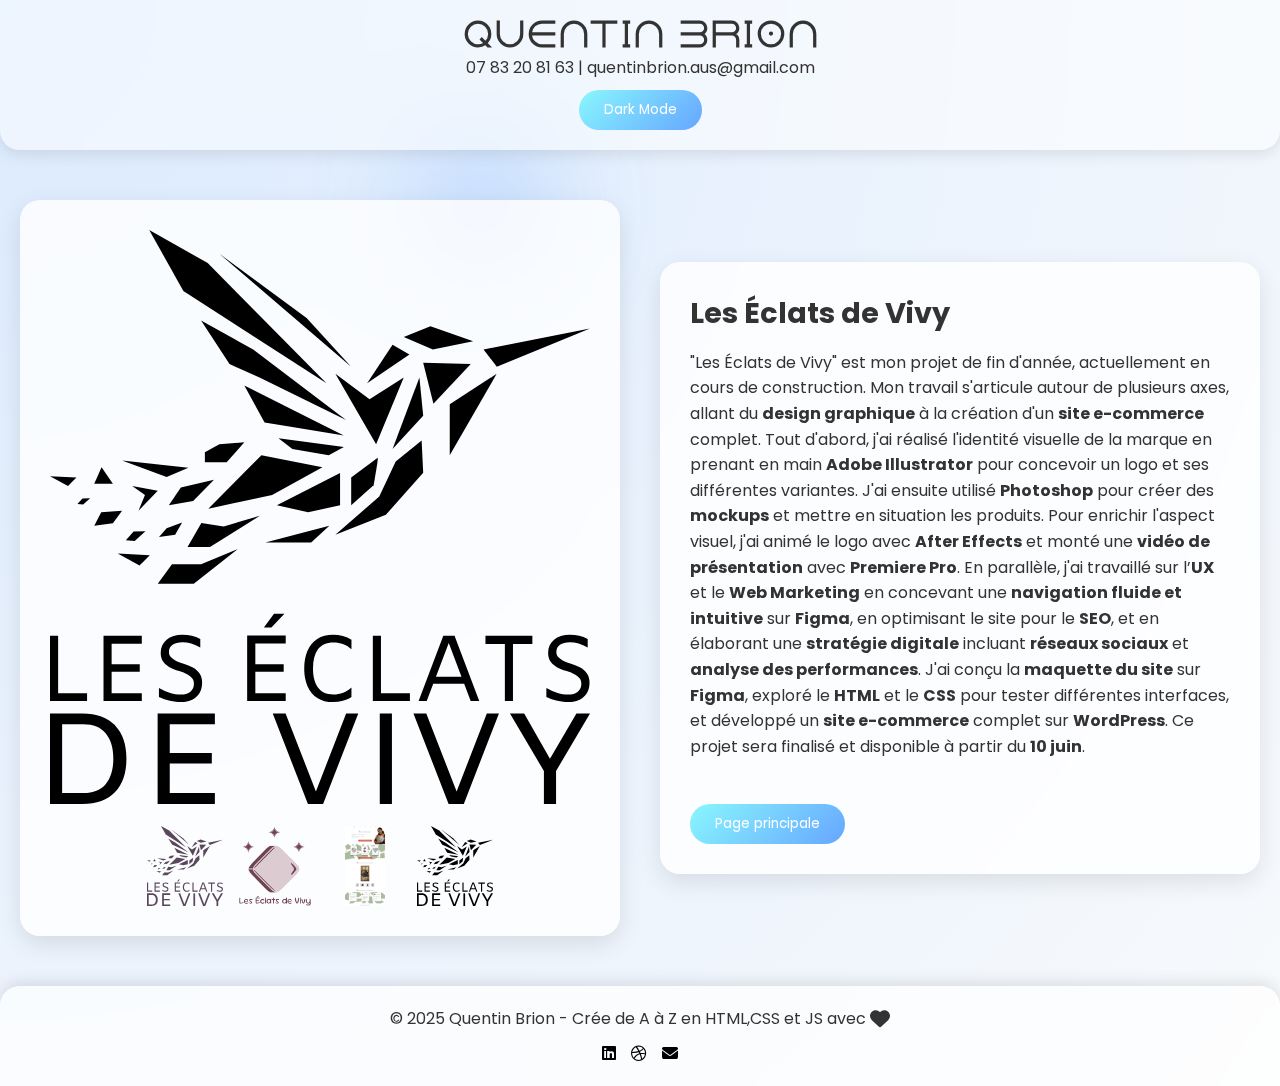
==== projet1.html @ e2d25cd6 "Ajout du portfolio" ====
<!DOCTYPE html>
<html lang="fr">
<head>
    <meta charset="UTF-8">
    <meta name="viewport" content="width=device-width, initial-scale=1.0">
    <title>Détail Projet UX/UI</title>
    <link rel="stylesheet" href="styles.css">
    <link rel="preconnect" href="https://fonts.googleapis.com">
    <link rel="preconnect" href="https://fonts.gstatic.com" crossorigin>
    <link href="https://fonts.googleapis.com/css2?family=Poppins:wght@400;600;700&display=swap" rel="stylesheet">
    <link rel="stylesheet" href="https://cdnjs.cloudflare.com/ajax/libs/font-awesome/6.5.1/css/all.min.css">
    

</head>
<body>

    <header class="header">
        <h1>Quentin Brion</h1>
        <p>07 83 20 81 63 | quentinbrion.aus@gmail.com</p>
        <button id="darkmode-btn">Dark Mode 🌙</button>
    </header>

<div class="container">

    <div class="carousel">
        <div class="main-image">
            <img id="currentImage" src="Leseclatsdevivy/Logoblack.svg" alt="Projet principal">
        </div>
        <div class="thumbnails">
            <img src="Leseclatsdevivy/logobleuviollet.svg" alt="image1" onclick="changeImage(this)">
            <img src="Leseclatsdevivy/logovivybis.png" alt="image2" onclick="changeImage(this)">
            <img src="Leseclatsdevivy/Maquetteencours.png" alt="image3" onclick="changeImage(this)">
            <img src="Leseclatsdevivy/Logoblack.svg" alt="image0" onclick="changeImage(this)">
        </div>
    </div>

    <div class="description">
        <h2>Les Éclats de Vivy</h2>
        <p>
            "Les Éclats de Vivy" est mon projet de fin d'année, actuellement en cours de construction. Mon travail s'articule autour de plusieurs axes, allant du <strong>design graphique</strong> à la création d'un <strong>site e-commerce</strong> complet.  
        Tout d'abord, j'ai réalisé l'identité visuelle de la marque en prenant en main <strong>Adobe Illustrator</strong> pour concevoir un logo et ses différentes variantes. J'ai ensuite utilisé <strong>Photoshop</strong> pour créer des <strong>mockups</strong> et mettre en situation les produits. Pour enrichir l'aspect visuel, j'ai animé le logo avec <strong>After Effects</strong> et monté une <strong>vidéo de présentation</strong> avec <strong>Premiere Pro</strong>.  
        En parallèle, j'ai travaillé sur l’<strong>UX</strong> et le <strong>Web Marketing</strong> en concevant une <strong>navigation fluide et intuitive</strong> sur <strong>Figma</strong>, en optimisant le site pour le <strong>SEO</strong>, et en élaborant une <strong>stratégie digitale</strong> incluant <strong>réseaux sociaux</strong> et <strong>analyse des performances</strong>. J'ai conçu la <strong>maquette du site</strong> sur <strong>Figma</strong>, exploré le <strong>HTML</strong> et le <strong>CSS</strong> pour tester différentes interfaces, et développé un <strong>site e-commerce</strong> complet sur <strong>WordPress</strong>.  
        Ce projet sera finalisé et disponible à partir du <strong>10 juin</strong>.
            
        </p>
        <button class="btn-more" onclick="location.href='index.html'">Page principale</button>
    </div>

</div>
<footer class="footer">
    <div class="footer-content">
        <p>&copy; 2025 Quentin Brion - Crée de A à Z en HTML,CSS et JS avec   <i class="fa-solid fa-heart fa-beat fa-lg" style="--fa-animation-duration: 2s;"></i></p>
        <div class="social-icons">
            <a href="https://www.linkedin.com/in/brion-quentin-31aba4240/" target="_blank" class="icon linkedin">
                <i class="fa-brands fa-linkedin"></i>
            </a>
            <a href="https://dribbble.com/QuentinUXUI" target="_blank" class="icon dribble">
                <i class="fa-brands fa-dribbble"></i>
            </a>
            <a href="mailto:quentinbrion.aus@gmail.com" class="icon email">
                <i class="fa-solid fa-envelope"></i>
            </a>
        </div>
    </div>
</footer>
<script>
    function changeImage(thumbnail) {
        let mainImage = document.getElementById('currentImage');
        mainImage.src = thumbnail.src;

        // Réinitialisation des dimensions pour éviter la distorsion
        mainImage.style.width = "100%";
        mainImage.style.height = "auto"; // Garde les proportions
        mainImage.style.objectFit = "contain"; // Assure un bon affichage sans déformation
    }
</script>
<script>
    const btn = document.getElementById('darkmode-btn');
    const body = document.body;

    function toggleDarkMode() {
        body.classList.toggle('dark-mode');

        if (body.classList.contains('dark-mode')) {
            localStorage.setItem('darkMode', 'enabled');
            btn.textContent = 'Light Mode';
        } else {
            localStorage.setItem('darkMode', 'disabled');
            btn.textContent = 'Dark Mode';
        }
    }

    btn.addEventListener('click', toggleDarkMode);

    window.addEventListener('load', () => {
        if (localStorage.getItem('darkMode') === 'enabled') {
            body.classList.add('dark-mode');
            btn.textContent = 'Light Mode';
        } else {
            btn.textContent = 'Dark Mode';
        }
    });
</script>

</body>
</html>
---- styles.css ----
/* Reset et généralités */
* {
    margin: 0;
    padding: 0;
    box-sizing: border-box;
    font-family: 'Poppins', sans-serif;
}
@font-face {
    font-family: dune;
    src: url(Dune_Rise.otf);
}
h1{
    font-family: dune, Poppins, sans-serif;
}
/* Styles globaux */
body {
    background: radial-gradient(circle at top left, #dbeafe, #f8fafc);
    color: #333;
    overflow-x: hidden;
    position: relative;
}

body::before {
    content: '';
    position: absolute;
    top: 10%;
    left: 30%;
    width: 200px;
    height: 200px;
    background: radial-gradient(circle, rgba(102,166,255,0.5) 10%, transparent 80%);
    filter: blur(50px);
    opacity: 0.7;
    pointer-events: none;
}

/* Header */
.header {
    position: sticky;
    top: 0;
    z-index: 10;
    backdrop-filter: blur(20px);
    background: rgba(255, 255, 255, 0.5);
    padding: 20px;
    text-align: center;
    box-shadow: 0 4px 15px rgba(0, 0, 0, 0.1);
    border-radius: 0 0 20px 20px;
}

/* Photo de profil */
.profile-photo {
    position: absolute;
    left: 50%;
    transform: translateX(-50%);
    width: 150px;
    height: 150px;
    border-radius: 50%;
    background-image: url('../Portfolio/Photo/maphoto.png');
    background-size: cover;
    background-position: center;
    border: 5px solid rgba(255, 255, 255, 0.3);
    box-shadow: 0 4px 15px rgba(0,0,0,0.5);
    z-index: 9;
    top: 180px;
}

/* Introduction */
.intro {
    display: flex;
    justify-content: center;
    align-items: center;
    padding: 20px;
    margin-top: 100px;
}

.card {
    position: relative;
    background: rgba(255, 255, 255, 0.7);
    backdrop-filter: blur(25px);
    border-radius: 20px;
    padding-top: 80px;
    padding-bottom: 50px;
    padding-left: 40px;
    padding-right: 40px;
    margin-top: 0px;
    width: 100%;
    max-width: 1200px;
    text-align: center;
    box-shadow: 0 8px 32px rgba(0,0,0,0.1);
}

/* Boutons */
.btn-cv, .btn-more, .btn-contact {
    padding: 10px 25px;
    background: linear-gradient(135deg, #89f7fe, #66a6ff);
    color: #fff;
    border: none;
    border-radius: 30px;
    cursor: pointer;
    transition: transform 0.3s, box-shadow 0.3s;
    margin-top: 20px;
    text-decoration: none;
}

.btn-cv:hover, .btn-more:hover, .btn-contact:hover {
    transform: scale(1.1);
    box-shadow: 0 8px 20px rgba(102,166,255,0.5);
}

/* Projets */
.projects {
    display: flex;
    justify-content: center;
    gap: 30px;
    padding: 50px;
    flex-wrap: wrap;
}

.project-card {
    background: rgba(255,255,255,0.8);
    backdrop-filter: blur(15px);
    border-radius: 20px;
    padding: 20px;
    width: 300px;
    text-align: center;
    box-shadow: 0 8px 25px rgba(0,0,0,0.1);
    transition: transform 0.3s, box-shadow 0.3s;
}

.project-card:hover {
    transform: translateY(-10px);
    box-shadow: 0 12px 30px rgba(0,0,0,0.2);
}

.project-card img {
    width: 100%;
    height: 180px;
    object-fit: contain;
    border-radius: 15px;
}
.project-card p{
    margin-top: 20px;
}
.iframe{
    width: 100%;
    height: 180px;
    object-fit: contain;
    border: none;
}

/* Carrousel et description */
.container {
    display: flex;
    gap: 40px;
    justify-content: center;
    align-items: center;
    flex-wrap: wrap;
    padding-top: 50px;
}

.carousel, .description {
    background: rgba(255,255,255,0.8);
    backdrop-filter: blur(15px);
    border-radius: 20px;
    padding: 30px;
    box-shadow: 0 8px 25px rgba(0,0,0,0.1);
    max-width: 600px;
    flex: 1;
}

.main-image img {
    width: 100%;
    height: auto;
    object-fit: contain; /* L'image s'ajuste sans être déformée */
    transition: opacity 0.3s ease-in-out;
}


.thumbnails {
    display: flex;
    gap: 10px;
    margin-top: 15px;
    justify-content: center;
}

.thumbnails img {
    width: 80px;
    height: 80px;
    object-fit: contain;
    cursor: pointer;
    transition: transform 0.3s, opacity 0.3s;
}

#currentImage{
    object-fit: contain;
}
.thumbnails img:hover {
    transform: scale(1.1);
    opacity: 0.8;
}

.description h2 {
    margin-bottom: 15px;
    font-size: 1.8rem;
}

.description p {
    margin-bottom: 25px;
    line-height: 1.6;
}

.footer {
    width: 100%;
    background: rgba(255, 255, 255, 0.7);
    backdrop-filter: blur(15px);
    padding: 20px;
    text-align: center;
    box-shadow: 0 -4px 15px rgba(0, 0, 0, 0.1);
    border-radius: 20px 20px 0 0;
    margin-top: 50px;
}

.footer-content {
    display: flex;
    flex-direction: column;
    align-items: center;
}

.footer p {
    font-size: 1rem;
    color: #333;
    margin-bottom: 10px;
}

.social-icons {
    display: flex;
    gap: 15px;
}

.icon img {
    width: 30px;
    height: 30px;
    transition: transform 0.3s, opacity 0.3s;
}

.icon:hover img {
    transform: scale(1.2);
    opacity: 0.8;
}

.fa-linkedin, .fa-dribbble, .fa-envelope{
    color: black;
}

/* Dark Mode global */
.dark-mode {
    background: radial-gradient(circle at top left, #1e1e1e, #121212);
    color: #e0e0e0;
}

.dark-mode .header {
    background: rgba(0, 0, 0, 0.5);
}

.dark-mode .project-card,
.dark-mode .carousel,
.dark-mode .description,
.dark-mode .footer,
.dark-mode .card {
    background: rgba(40, 40, 40, 0.9);
    color: #e0e0e0;
}
.dark-mode .footer p {
    color: #ffffff;
}
.dark-mode .fa-linkedin,.dark-mode  .fa-dribbble,.dark-mode  .fa-envelope{
    color: #ffffff;
}
/* Bouton Dark Mode */
#darkmode-btn {
    padding: 10px 25px;
    background: linear-gradient(135deg, #89f7fe, #66a6ff);
    color: #fff;
    border: none;
    border-radius: 30px;
    cursor: pointer;
    transition: transform 0.3s, box-shadow 0.3s;
    margin-top: 10px;
}

#darkmode-btn:hover {
    transform: scale(1.1);
    box-shadow: 0 8px 20px rgba(255, 255, 255, 0.4);
}

/* Ajustements boutons existants en dark mode */
.dark-mode .btn-more,
.dark-mode .btn-cv,
.dark-mode .btn-contact {
    background-color: #444;
    color: #fff;
}

.dark-mode .btn-more:hover,
.dark-mode .btn-cv:hover,
.dark-mode .btn-contact:hover {
    background: rgba(255,255,255,0.2);
    box-shadow: 0 8px 20px rgba(255,255,255,0.3);
}

/* Responsiveness Globale et Dark mode intégré */

@media (max-width: 1024px) {
    .footer { padding: 15px; }
    .social-icons { gap: 12px; }
    .icon img { width: 28px; height: 28px; }
    .projects { justify-content: center; }
    .project-card { width: 45%; }
    #darkmode-btn { padding: 7px 13px; }
}

@media (max-width: 900px) {
    .container { flex-direction: column; }
    .main-image img { height: 300px; }
}

@media (max-width: 768px) {
    .footer { padding: 15px; }
    .social-icons { gap: 10px; }
    .icon img { width: 26px; height: 26px; }
    .project-card { width: 100%; }
    .intro { height: auto; margin-top: 100px; }
    .card::before { top: -70px; height: 120px; width: 120px; }
    #darkmode-btn { padding: 6px 12px; }

    .dark-mode .header,
    .dark-mode .footer {
        background: rgba(0, 0, 0, 0.6);
    }
}

@media (max-width: 600px) {
    .footer { padding: 10px; }
    .footer p { font-size: 0.9rem; }
    .icon img { width: 24px; height: 24px; }
    .description,
    .carousel,
    .project-card { padding: 20px; }
    .thumbnails img { width: 60px; height: 60px; }
    .main-image img { height: 200px; }
    #darkmode-btn { padding: 6px 12px; }
}
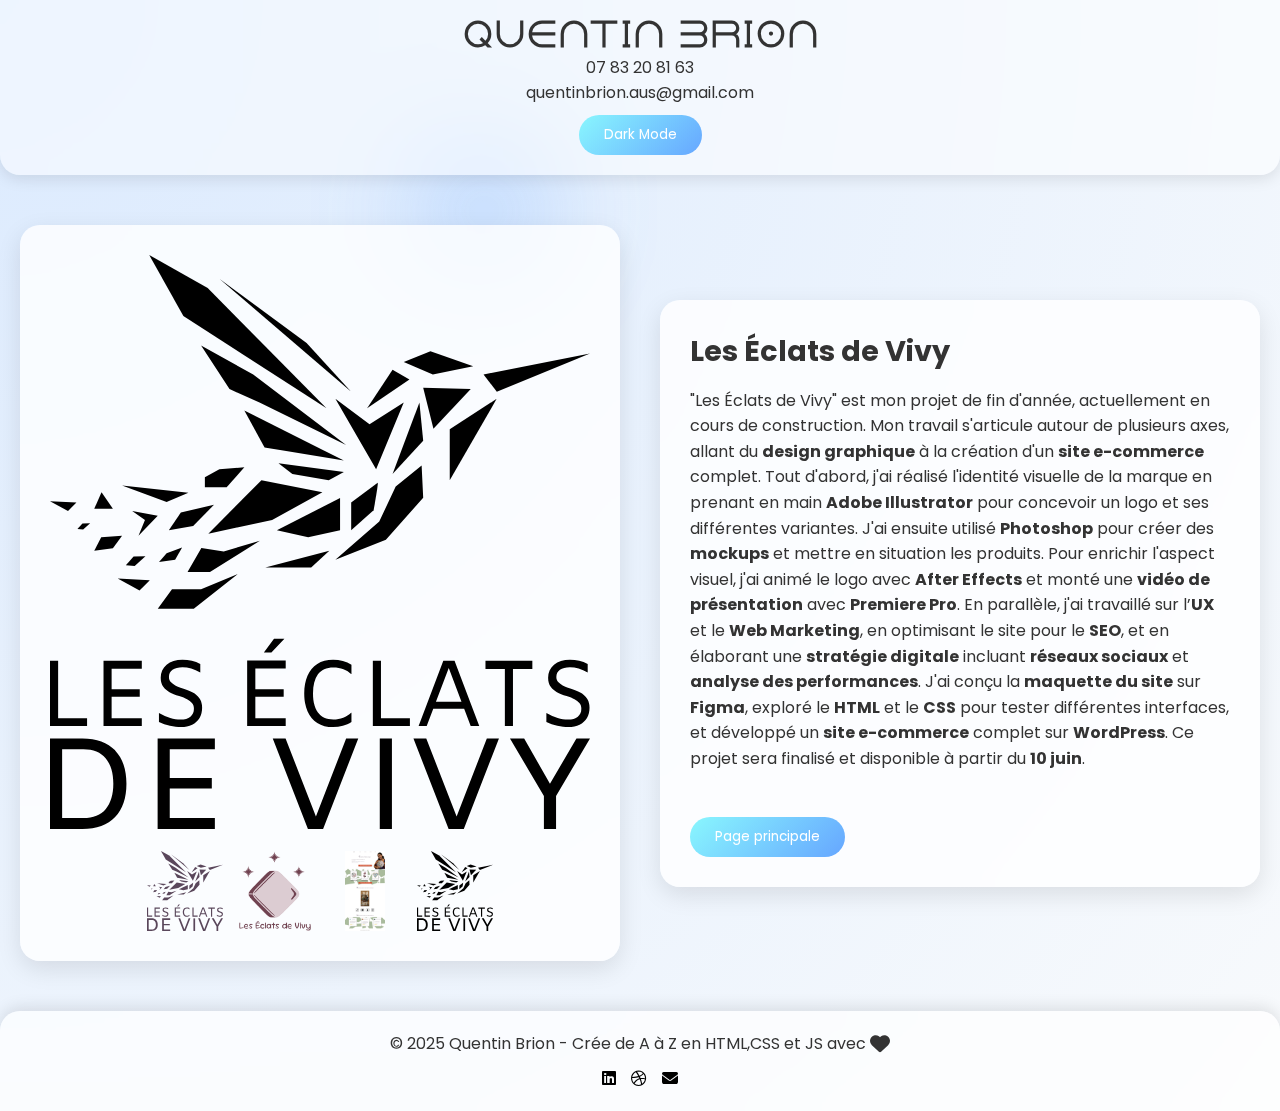
==== commit 0cc6242b: "Mise à jour du portfolio" ====
--- a/projet1.html
+++ b/projet1.html
@@ -16,8 +16,9 @@
 
     <header class="header">
         <h1>Quentin Brion</h1>
-        <p>07 83 20 81 63 | quentinbrion.aus@gmail.com</p>
-        <button id="darkmode-btn">Dark Mode 🌙</button>
+        <p>07 83 20 81 63</p>
+        <p>quentinbrion.aus@gmail.com</p>
+        <button id="darkmode-btn">Dark Mode</button>
     </header>
 
 <div class="container">
@@ -39,7 +40,7 @@
         <p>
             "Les Éclats de Vivy" est mon projet de fin d'année, actuellement en cours de construction. Mon travail s'articule autour de plusieurs axes, allant du <strong>design graphique</strong> à la création d'un <strong>site e-commerce</strong> complet.  
         Tout d'abord, j'ai réalisé l'identité visuelle de la marque en prenant en main <strong>Adobe Illustrator</strong> pour concevoir un logo et ses différentes variantes. J'ai ensuite utilisé <strong>Photoshop</strong> pour créer des <strong>mockups</strong> et mettre en situation les produits. Pour enrichir l'aspect visuel, j'ai animé le logo avec <strong>After Effects</strong> et monté une <strong>vidéo de présentation</strong> avec <strong>Premiere Pro</strong>.  
-        En parallèle, j'ai travaillé sur l’<strong>UX</strong> et le <strong>Web Marketing</strong> en concevant une <strong>navigation fluide et intuitive</strong> sur <strong>Figma</strong>, en optimisant le site pour le <strong>SEO</strong>, et en élaborant une <strong>stratégie digitale</strong> incluant <strong>réseaux sociaux</strong> et <strong>analyse des performances</strong>. J'ai conçu la <strong>maquette du site</strong> sur <strong>Figma</strong>, exploré le <strong>HTML</strong> et le <strong>CSS</strong> pour tester différentes interfaces, et développé un <strong>site e-commerce</strong> complet sur <strong>WordPress</strong>.  
+        En parallèle, j'ai travaillé sur l’<strong>UX</strong> et le <strong>Web Marketing</strong>, en optimisant le site pour le <strong>SEO</strong>, et en élaborant une <strong>stratégie digitale</strong> incluant <strong>réseaux sociaux</strong> et <strong>analyse des performances</strong>. J'ai conçu la <strong>maquette du site</strong> sur <strong>Figma</strong>, exploré le <strong>HTML</strong> et le <strong>CSS</strong> pour tester différentes interfaces, et développé un <strong>site e-commerce</strong> complet sur <strong>WordPress</strong>.  
         Ce projet sera finalisé et disponible à partir du <strong>10 juin</strong>.
             
         </p>
--- a/styles.css
+++ b/styles.css
@@ -60,7 +60,7 @@
     border: 5px solid rgba(255, 255, 255, 0.3);
     box-shadow: 0 4px 15px rgba(0,0,0,0.5);
     z-index: 9;
-    top: 180px;
+    top: 200px;
 }
 
 /* Introduction */
@@ -258,7 +258,9 @@
 }
 
 .dark-mode .header {
-    background: rgba(0, 0, 0, 0.5);
+    background: rgba(30, 30, 30, 0.2); /* Plus transparent pour l'effet de verre */
+    backdrop-filter: blur(10px); /* Effet de flou pour le côté verre dépoli */
+    -webkit-backdrop-filter: blur(10px); /* Compatibilité Safari */; 
 }
 
 .dark-mode .project-card,
@@ -266,7 +268,7 @@
 .dark-mode .description,
 .dark-mode .footer,
 .dark-mode .card {
-    background: rgba(40, 40, 40, 0.9);
+    background: rgba(40, 40, 40, 0.4);
     color: #e0e0e0;
 }
 .dark-mode .footer p {
@@ -316,11 +318,21 @@
     .projects { justify-content: center; }
     .project-card { width: 45%; }
     #darkmode-btn { padding: 7px 13px; }
+    .dark-mode .header {
+        background: rgba(30, 30, 30, 0.2); /* Plus transparent pour l'effet de verre */
+        backdrop-filter: blur(10px); /* Effet de flou pour le côté verre dépoli */
+        -webkit-backdrop-filter: blur(10px); /* Compatibilité Safari */; 
+    }
 }
 
 @media (max-width: 900px) {
     .container { flex-direction: column; }
     .main-image img { height: 300px; }
+    .dark-mode .header {
+        background: rgba(30, 30, 30, 0.2); /* Plus transparent pour l'effet de verre */
+        backdrop-filter: blur(10px); /* Effet de flou pour le côté verre dépoli */
+        -webkit-backdrop-filter: blur(10px); /* Compatibilité Safari */; 
+    }
 }
 
 @media (max-width: 768px) {
@@ -332,9 +344,11 @@
     .card::before { top: -70px; height: 120px; width: 120px; }
     #darkmode-btn { padding: 6px 12px; }
 
-    .dark-mode .header,
-    .dark-mode .footer {
-        background: rgba(0, 0, 0, 0.6);
+    .dark-mode .footer,
+    .dark-mode .header {
+        background: rgba(30, 30, 30, 0.2); /* Plus transparent pour l'effet de verre */
+        backdrop-filter: blur(10px); /* Effet de flou pour le côté verre dépoli */
+        -webkit-backdrop-filter: blur(10px); /* Compatibilité Safari */; 
     }
 }
 
@@ -348,4 +362,18 @@
     .thumbnails img { width: 60px; height: 60px; }
     .main-image img { height: 200px; }
     #darkmode-btn { padding: 6px 12px; }
-}
+    .dark-mode .header {
+        background: rgba(30, 30, 30, 0.2); /* Plus transparent pour l'effet de verre */
+        backdrop-filter: blur(10px); /* Effet de flou pour le côté verre dépoli */
+        -webkit-backdrop-filter: blur(10px); /* Compatibilité Safari */; 
+    }
+}
+@media (max-width:400px){.profile-photo{
+    top:220px; /* Ajuste cette valeur pour descendre ou monter la photo */}
+    .dark-mode .header {
+        background: rgba(30, 30, 30, 0.2); /* Plus transparent pour l'effet de verre */
+        backdrop-filter: blur(10px); /* Effet de flou pour le côté verre dépoli */
+        -webkit-backdrop-filter: blur(10px); /* Compatibilité Safari */; 
+    }
+}
+
